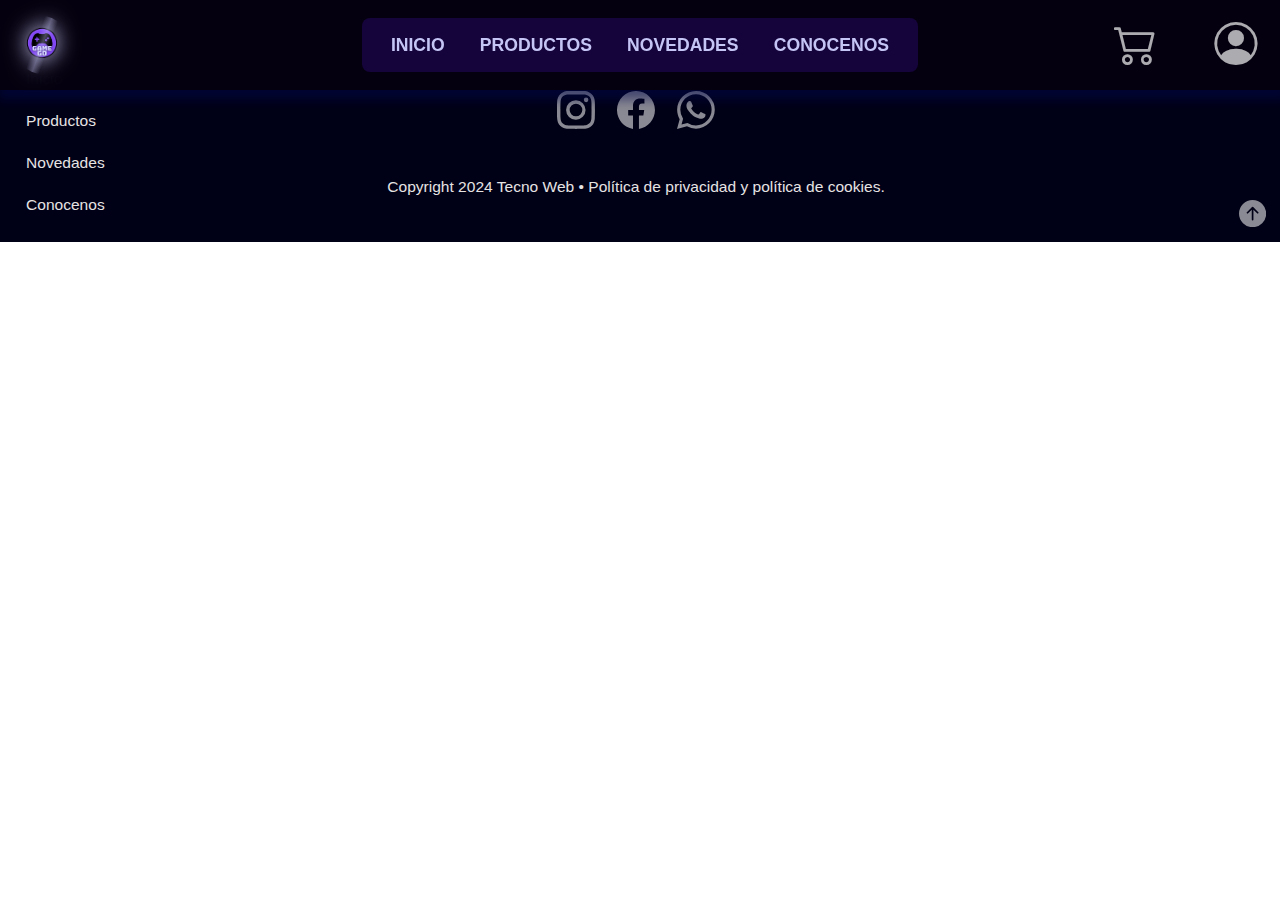
==== carrito.html @ 18188277 "Nav modificada - Footer - Y Home" ====
<!DOCTYPE html>
<html lang="en">
<head>
    <meta charset="UTF-8">
    <meta name="viewport" content="width=device-width, initial-scale=1.0">
    <title>Carrito</title>
    <link rel="shortcut icon" href="./Imagenes/logoweb.png" type="image/x-icon">
    <link rel="stylesheet" href="carrito.css">
    <link rel="stylesheet" href="https://cdn.jsdelivr.net/npm/bootstrap-icons@1.11.3/font/bootstrap-icons.min.css">
</head>
<body id="init">
    <header class="header">
        <div class="container_logo">
            <a href="index.html"><img id="logo" src="./Imagenes/logoweb.png" alt="logo"></a>
        </div>
        <input type="checkbox" id="nav-toggle" title="opciones">
        <label for="nav-toggle" class="nav-toggle-label">
            <span></span>
            <span></span>
            <span></span>
        </label>
        <nav class="header-nav">
            <ul class="header-ul">
                <li class="list-item"><a class="link" href="index.html">INICIO</a></li>
                <li class="list-item"><a class="link" href="productos.html">PRODUCTOS</a></li>
                <li class="list-item"><a class="link" href="#">NOVEDADES</a></li>
                <li class="list-item"><a class="link" href="conocenos.html">CONOCENOS</a></li>
            </ul>
        </nav>
        <div class="container-account">
            <a class="cart-nav" href="#"><i class="bi bi-cart2" id="cart"></i></a>
            <a class="login" href="demoinses.html"><i class="bi bi-person-circle" id="sesion"></i></a>
        </div>
    </header>




    <footer class="footer">
        <div class="footer-nav">
            <h2 class="footer-title">NAVEGACIÓN</h2>
            <ul class="footer-nav-list">
                <li class="footer-item"><a class="footer-item-link" href="index.html">Inicio</a></li>
                <li class="footer-item"><a class="footer-item-link" href="productos.html">Productos</a></li>
                <li class="footer-item"><a class="footer-item-link" href="#">Novedades</a></li>
                <li class="footer-item"><a class="footer-item-link" href="conocenos.html">Conocenos</a></li>
            </ul>
        </div>
        <div class="footer__contac">
            <h2 class="footer__contac-title">CONTACTANOS</h2>
            <div class="footer__container-social">
                <a href="#" class="footer__link-social">
                    <svg xmlns="http://www.w3.org/2000/svg" fill="currentColor" class="footer__social-instagram bi bi-instagram" viewBox="0 0 16 16">
                        <path class="footer__instagram" d="M8 0C5.829 0 5.556.01 4.703.048 3.85.088 3.269.222 2.76.42a3.917 3.917 0 0 0-1.417.923A3.927 3.927 0 0 0 .42 2.76C.222 3.268.087 3.85.048 4.7.01 5.555 0 5.827 0 8.001c0 2.172.01 2.444.048 3.297.04.852.174 1.433.372 1.942.205.526.478.972.923 1.417.444.445.89.719 1.416.923.51.198 1.09.333 1.942.372C5.555 15.99 5.827 16 8 16s2.444-.01 3.298-.048c.851-.04 1.434-.174 1.943-.372a3.916 3.916 0 0 0 1.416-.923c.445-.445.718-.891.923-1.417.197-.509.332-1.09.372-1.942C15.99 10.445 16 10.173 16 8s-.01-2.445-.048-3.299c-.04-.851-.175-1.433-.372-1.941a3.926 3.926 0 0 0-.923-1.417A3.911 3.911 0 0 0 13.24.42c-.51-.198-1.092-.333-1.943-.372C10.443.01 10.172 0 7.998 0h.003zm-.717 1.442h.718c2.136 0 2.389.007 3.232.046.78.035 1.204.166 1.486.275.373.145.64.319.92.599.28.28.453.546.598.92.11.281.24.705.275 1.485.039.843.047 1.096.047 3.231s-.008 2.389-.047 3.232c-.035.78-.166 1.203-.275 1.485a2.47 2.47 0 0 1-.599.919c-.28.28-.546.453-.92.598-.28.11-.704.24-1.485.276-.843.038-1.096.047-3.232.047s-2.39-.009-3.233-.047c-.78-.036-1.203-.166-1.485-.276a2.478 2.478 0 0 1-.92-.598 2.48 2.48 0 0 1-.6-.92c-.109-.281-.24-.705-.275-1.485-.038-.843-.046-1.096-.046-3.233 0-2.136.008-2.388.046-3.231.036-.78.166-1.204.276-1.486.145-.373.319-.64.599-.92.28-.28.546-.453.92-.598.282-.11.705-.24 1.485-.276.738-.034 1.024-.044 2.515-.045v.002zm4.988 1.328a.96.96 0 1 0 0 1.92.96.96 0 0 0 0-1.92zm-4.27 1.122a4.109 4.109 0 1 0 0 8.217 4.109 4.109 0 0 0 0-8.217zm0 1.441a2.667 2.667 0 1 1 0 5.334 2.667 2.667 0 0 1 0-5.334z"></path>
                    </svg>
                </a>
                <a href="#" class="footer__link-social">
                    <svg xmlns="http://www.w3.org/2000/svg" fill="currentColor" class="footer__social-facebook bi bi-facebook" viewBox="0 0 16 16">
                        <path class="footer__facebook" d="M16 8.049c0-4.446-3.582-8.05-8-8.05C3.58 0-.002 3.603-.002 8.05c0 4.017 2.926 7.347 6.75 7.951v-5.625h-2.03V8.05H6.75V6.275c0-2.017 1.195-3.131 3.022-3.131.876 0 1.791.157 1.791.157v1.98h-1.009c-.993 0-1.303.621-1.303 1.258v1.51h2.218l-.354 2.326H9.25V16c3.824-.604 6.75-3.934 6.75-7.951z"></path>
                    </svg>
                </a>
                <a href="#" class="footer__link-social">
                    <svg xmlns="http://www.w3.org/2000/svg" fill="currentColor" class="footer__social-whatsapp bi bi-whatsapp" viewBox="0 0 16 16">
                        <path class="footer__whatsapp" d="M13.601 2.326A7.854 7.854 0 0 0 7.994 0C3.627 0 .068 3.558.064 7.926c0 1.399.366 2.76 1.057 3.965L0 16l4.204-1.102a7.933 7.933 0 0 0 3.79.965h.004c4.368 0 7.926-3.558 7.93-7.93A7.898 7.898 0 0 0 13.6 2.326zM7.994 14.521a6.573 6.573 0 0 1-3.356-.92l-.24-.144-2.494.654.666-2.433-.156-.251a6.56 6.56 0 0 1-1.007-3.505c0-3.626 2.957-6.584 6.591-6.584a6.56 6.56 0 0 1 4.66 1.931 6.557 6.557 0 0 1 1.928 4.66c-.004 3.639-2.961 6.592-6.592 6.592zm3.615-4.934c-.197-.099-1.17-.578-1.353-.646-.182-.065-.315-.099-.445.099-.133.197-.513.646-.627.775-.114.133-.232.148-.43.05-.197-.1-.836-.308-1.592-.985-.59-.525-.985-1.175-1.103-1.372-.114-.198-.011-.304.088-.403.087-.088.197-.232.296-.346.1-.114.133-.198.198-.33.065-.134.034-.248-.015-.347-.05-.099-.445-1.076-.612-1.47-.16-.389-.323-.335-.445-.34-.114-.007-.247-.007-.38-.007a.729.729 0 0 0-.529.247c-.182.198-.691.677-.691 1.654 0 .977.71 1.916.81 2.049.098.133 1.394 2.132 3.383 2.992.47.205.84.326 1.129.418.475.152.904.129 1.246.08.38-.058 1.171-.48 1.338-.943.164-.464.164-.86.114-.943-.049-.084-.182-.133-.38-.232z"></path>
                    </svg>
                </a>
            </div>
            <span class="footer__copyright">Copyright 2024 Tecno Web • Política de privacidad y política de cookies.</span>
        </div>
        <div class="footer__container-button">
            <a class="footer__button" href="#init">
                <svg xmlns="http://www.w3.org/2000/svg" fill="currentColor" class="footer__button-icon bi bi-arrow-up-circle-fill" viewBox="0 0 16 16">
                    <path class="footer__icon-arrow" d="M16 8A8 8 0 1 0 0 8a8 8 0 0 0 16 0zm-7.5 3.5a.5.5 0 0 1-1 0V5.707L5.354 7.854a.5.5 0 1 1-.708-.708l3-3a.5.5 0 0 1 .708 0l3 3a.5.5 0 0 1-.708.708L8.5 5.707V11.5z"></path>
                </svg>
            </a>
        </div>
    </footer>
</body>
</html>
---- carrito.css ----
* {
    margin: 0;
    padding: 0;
    box-sizing: border-box;
    font-family: sans-serif;
    scroll-behavior: smooth;
}

.header {
    position: fixed;
    top: 0;
    left: 0;
    width: 100%;
    z-index: 10;
    padding: 1rem 0.95rem;
    display: flex;
    justify-content: space-between;
    align-items: center;
    background-color: #05000ffd;
    box-shadow: 3px 5px 10px 5px #00084b80;
}

.container_logo {
    background-color: #05000F;
    display: flex;
    justify-content: center;
    align-items: center;
}

.container_logo a {
    position: relative;
    text-decoration: none;
    overflow: hidden;
    border-radius: 50%;
    filter: drop-shadow(0px 0px 11px #c9c9f5);
}

#logo {
    border-radius: 50%;
    width: 3.377rem;
}

@keyframes gradient-animation {
    0% {
        transform: translateX(-100%);
    }

    100% {
        transform: translateX(100%);
    }
}

.container_logo a::after {
    content: "";
    position: absolute;
    top: 0;
    left: 0;
    height: 100%;
    width: 100%;
    background: linear-gradient(110deg, #ff030300 0%, #e3e3e300 40%, #c5c5f55d 50%, #e3e3e300 60%, #e3e3e300 100%);
    animation: gradient-animation 5.3s ease-in-out infinite;
}

.nav-toggle-label {
    display: flex;
    flex-direction: column;
    justify-content: center;
}

.nav-toggle-label>span {
    width: 3rem;
    margin: 3px;
    border: 4.3px solid #cfc7ff;
    box-shadow: 0px 0px 5px 0.5px #c5c5f5;
    border-radius: 20px;
}

#nav-toggle,
.container-account {
    display: none;
}

#nav-toggle:checked~.header-nav {
    display: flex;
}

.header-nav {
    display: none;
    position: absolute;
    top: 4.6rem;
    right: 0;
    z-index: 10;
    background-color: #180441e3;
    width: 10rem;
    border-radius: 0.5rem;
}

.header-ul {
    list-style: none;
    padding: 0.7rem 1.5rem;
    width: 100%;
}

.link {
    text-decoration: none;
    color: #c5c5f5;
    font-weight: 700;
    line-height: 2rem;
}

.link:hover {
    text-decoration: underline;
    text-shadow: 0px 0px 7px #b5b5f8;
}

.login {
    text-decoration: none;
    display: flex;
    justify-content: center;
    align-items: center;
}


/*Footer*/
.footer {
    display: flex;
    flex-direction: column;
    justify-content: center;
    align-self: center;
    background-color: #000017;
    color: #FFFFFF;
    padding: 0.377rem;
}

.footer__copyright {
    color: #e6e3e3;
    text-align: center;
    font-size: 0.85rem;
    margin: 1rem;
}

.footer__container-social {
    display: flex;
    justify-content: center;
    align-items: center;
    width: 100%;
}

.footer__link-social {
    text-decoration: none;
    width: max-content;
    margin: 0.75rem 0.7rem;
    display: flex;
    justify-content: center;
    align-items: center;
}

.footer__social-facebook,
.footer__social-instagram,
.footer__social-whatsapp {
    width: 1.777rem;
    color: #ffffff8a;
}

.footer__social-facebook:hover,
.footer__social-instagram:hover,
.footer__social-whatsapp:hover {
    transform: scale(1.2);
    transition: all 1s ease-in-out 0.1s;
    color: #ffffff;
}

.footer__button {
    border: 0;
    background-color: #000017;
    width: 1.7rem;
    text-decoration: none;
}

.footer__button-icon {
    width: 100%;
    color: #ffffff8a;
}

.footer__container-button {
    margin: 0 0.5rem 0.3rem 0;
    display: flex;
    justify-content: flex-end;
    align-items: center;
}

.footer__contac,
.footer-nav {
    padding: 0.625rem 1.25rem 0.625rem;
    display: flex;
    flex-direction: column;
}

.footer__contac-title,
.footer-title {
    font-size: 0.875rem;
    font-weight: bold;
    margin: 0.75rem 0;
}

.footer-nav-list {
    list-style: none;
    width: 100%;
    display: flex;
    flex-wrap: wrap;
}

.footer-item {
    margin: 0.75rem 0;
    width: 50%;
}

.footer-item-link {
    font-size: 0.875rem;
    text-decoration: none;
    color: #e6e3e3;
}

@media(min-width:768px) {

    .header-nav {
        position: static;
        left: 0;
        top: 0;
        display: flex;
        width: auto;
        margin: 0 1.7rem;
    }

    .header-ul {
        display: flex;
        flex-direction: row;
        padding: 0.7rem;
    }

    .nav-toggle-label {
        display: none;
    }

    .list-item {
        margin: 0 0.5rem;
        font-size: 1rem;
    }

    .container-account {
        display: flex;
        justify-content: space-between;
        width: 9.3987rem;
    }

    .container_logo {
        justify-content: start;
        width: 9.3987rem;
    }

    .login {
        width: 3.7rem;
    }

    .cart-nav {
        text-decoration: none;
        width: 3.7rem;
    }

    #cart,
    #sesion {
        font-size: 2.7rem;
        color: #FFFFFFAB;
    }

    #img-sesion {
        width: 3.7rem;
        filter: drop-shadow(0px 0px 10px #7e7eee);
    }

    .footer__contac-title,
    .footer-title {
        font-size: 1rem;
    }

    .footer__social-facebook,
    .footer__social-instagram,
    .footer__social-whatsapp {
        width: 2.373rem;
    }

    .footer__copyright,
    .footer-item-link {
        font-size: 0.973rem;
    }
}

@media(min-width: 1000px) {

    .footer {
        flex-direction: row;
        justify-content: space-between;
    }

    .footer-nav-list {
        flex-direction: column;
    }

    .footer__contac {
        align-items: center;
    }

    .footer__container-social {
        margin: 1.3rem 0;
    }

    .footer__container-button {
        width: 9.2044rem;
        align-items: end;
    }
}

@media(min-width: 1024px) {
    .header-nav {
        margin: 0;
    }

    .list-item {
        font-size: 1.1rem;
        margin: 0 1.1rem;
    }
}
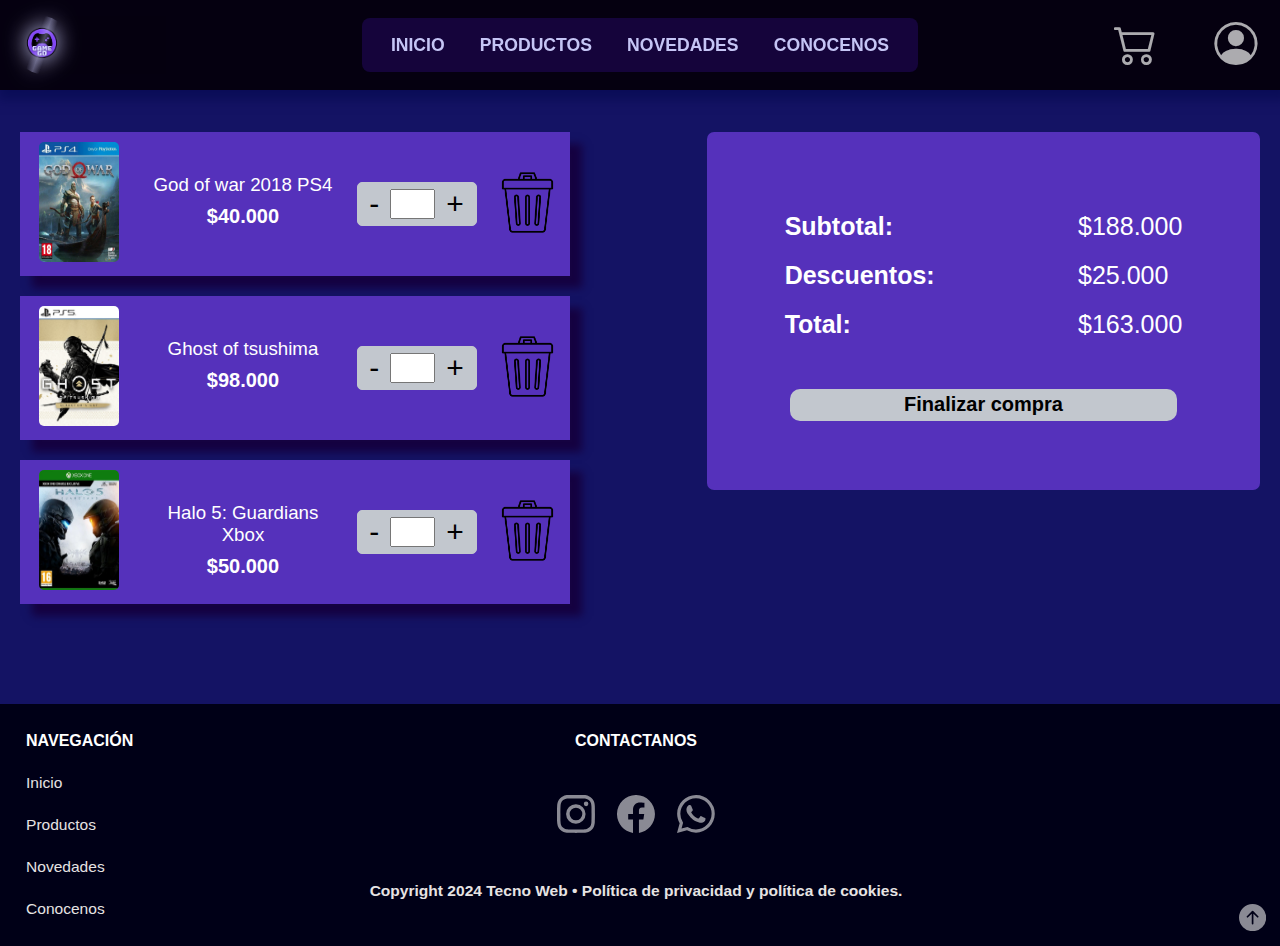
==== commit 1fd5aee2: "Agrega carrito con grid" ====
--- a/carrito.html
+++ b/carrito.html
@@ -3,9 +3,9 @@
 <head>
     <meta charset="UTF-8">
     <meta name="viewport" content="width=device-width, initial-scale=1.0">
-    <title>Carrito</title>
+    <title>TecnoWeb</title>
     <link rel="shortcut icon" href="./Imagenes/logoweb.png" type="image/x-icon">
-    <link rel="stylesheet" href="carrito.css">
+    <link rel="stylesheet" href="./css/carrito.css">
     <link rel="stylesheet" href="https://cdn.jsdelivr.net/npm/bootstrap-icons@1.11.3/font/bootstrap-icons.min.css">
 </head>
 <body id="init">
@@ -23,17 +23,95 @@
             <ul class="header-ul">
                 <li class="list-item"><a class="link" href="index.html">INICIO</a></li>
                 <li class="list-item"><a class="link" href="productos.html">PRODUCTOS</a></li>
-                <li class="list-item"><a class="link" href="#">NOVEDADES</a></li>
+                <li class="list-item"><a class="link" href="novedades.html">NOVEDADES</a></li>
                 <li class="list-item"><a class="link" href="conocenos.html">CONOCENOS</a></li>
             </ul>
         </nav>
         <div class="container-account">
-            <a class="cart-nav" href="#"><i class="bi bi-cart2" id="cart"></i></a>
+            <a class="cart-nav" href="carrito.html"><i class="bi bi-cart2" id="cart"></i></a>
             <a class="login" href="demoinses.html"><i class="bi bi-person-circle" id="sesion"></i></a>
         </div>
     </header>
 
+    <div class="container-grid">
 
+        <div class="agregados">
+            <div class="container-agregados">
+                <div class="producto">
+                    <div>
+                        <img class="images" src="./Imagenes/product1.jpeg">
+                    </div>
+                    <div class="info">
+                        <h3>God of war 2018 PS4</h3>
+                        <span>$40.000</span>
+                    </div>
+                    <div class="cantidad">
+                        <a>-</a>
+                        <input type="number">
+                        <a>+</a>
+                    </div>
+                    <div>
+                        <img class="cesta" src="./Imagenes/basura.png">
+                    </div>
+                </div>
+
+                <div class="producto">
+                    <div>
+                        <img class="images" src="./Imagenes/product2.jpg">
+                    </div>
+                    <div class="info">
+                        <h3>Ghost of tsushima</h3>
+                        <span>$98.000</span>
+                    </div>
+                    <div class="cantidad">
+                        <a>-</a>
+                        <input type="number">
+                        <a>+</a>
+                    </div>
+                    <div>
+                        <img class="cesta" src="./Imagenes/basura.png">
+                    </div>
+                </div>
+
+                <div class="producto">
+                    <div>
+                        <img class="images" src="./Imagenes/product 3.webp">
+                    </div>
+                    <div class="info">
+                        <h3>Halo 5: Guardians Xbox</h3>
+                        <span>$50.000</span>
+                    </div>
+                    <div class="cantidad">
+                        <a>-</a>
+                        <input type="number">
+                        <a>+</a>
+                    </div>
+                    <div>
+                        <img class="cesta" src="./Imagenes/basura.png">
+                    </div>
+                </div>
+            </div>
+        </div>
+
+        <div class="cuenta">
+            <div class="container-cuenta">
+                <div class="container-precios">
+                    <div class="text-cuenta">
+                        <p >Subtotal:</p>
+                        <p>Descuentos:</p>
+                        <p>Total:</p>
+                    </div>
+                    <div class="precio-final">
+                        <p>$188.000</p>
+                        <p>$25.000</p>
+                        <p>$163.000</p>
+                    </div>
+                </div>
+                <button>Finalizar compra</button>
+            </div>
+        </div>
+
+    </div>
 
 
     <footer class="footer">
@@ -42,7 +120,7 @@
             <ul class="footer-nav-list">
                 <li class="footer-item"><a class="footer-item-link" href="index.html">Inicio</a></li>
                 <li class="footer-item"><a class="footer-item-link" href="productos.html">Productos</a></li>
-                <li class="footer-item"><a class="footer-item-link" href="#">Novedades</a></li>
+                <li class="footer-item"><a class="footer-item-link" href="novedades.html">Novedades</a></li>
                 <li class="footer-item"><a class="footer-item-link" href="conocenos.html">Conocenos</a></li>
             </ul>
         </div>
--- a/css/carrito.css
+++ b/css/carrito.css
@@ -0,0 +1,594 @@
+* {
+    margin: 0;
+    padding: 0;
+    box-sizing: border-box;
+    font-family: sans-serif;
+    scroll-behavior: smooth;
+}
+
+.header {
+    position: fixed;
+    top: 0;
+    left: 0;
+    width: 100%;
+    z-index: 10;
+    padding: 1rem 0.95rem;
+    display: flex;
+    justify-content: space-between;
+    align-items: center;
+    background-color: #05000ffd;
+    box-shadow: 3px 5px 10px 5px #00084b80;
+}
+
+.container_logo {
+    background-color: #05000F;
+    display: flex;
+    justify-content: center;
+    align-items: center;
+}
+
+.container_logo a {
+    position: relative;
+    text-decoration: none;
+    overflow: hidden;
+    border-radius: 50%;
+    filter: drop-shadow(0px 0px 11px #c9c9f5);
+}
+
+#logo {
+    border-radius: 50%;
+    width: 3.377rem;
+}
+
+@keyframes gradient-animation {
+    0% {
+        transform: translateX(-100%);
+    }
+
+    100% {
+        transform: translateX(100%);
+    }
+}
+
+.container_logo a::after {
+    content: "";
+    position: absolute;
+    top: 0;
+    left: 0;
+    height: 100%;
+    width: 100%;
+    background: linear-gradient(110deg, #ff030300 0%, #e3e3e300 40%, #c5c5f55d 50%, #e3e3e300 60%, #e3e3e300 100%);
+    animation: gradient-animation 5.3s ease-in-out infinite;
+}
+
+.nav-toggle-label {
+    display: flex;
+    flex-direction: column;
+    justify-content: center;
+}
+
+.nav-toggle-label>span {
+    width: 3rem;
+    margin: 3px;
+    border: 4.3px solid #cfc7ff;
+    box-shadow: 0px 0px 5px 0.5px #c5c5f5;
+    border-radius: 20px;
+}
+
+#nav-toggle,
+.container-account {
+    display: none;
+}
+
+#nav-toggle:checked~.header-nav {
+    display: flex;
+}
+
+.header-nav {
+    display: none;
+    position: absolute;
+    top: 4.6rem;
+    right: 0;
+    z-index: 10;
+    background-color: #180441e3;
+    width: 10rem;
+    border-radius: 0.5rem;
+}
+
+.header-ul {
+    list-style: none;
+    padding: 0.7rem 1.5rem;
+    width: 100%;
+}
+
+.link {
+    text-decoration: none;
+    color: #c5c5f5;
+    font-weight: 700;
+    line-height: 2rem;
+}
+
+.link:hover {
+    text-decoration: underline;
+    text-shadow: 0px 0px 7px #b5b5f8;
+}
+
+.login {
+    text-decoration: none;
+    display: flex;
+    justify-content: center;
+    align-items: center;
+}
+
+/*Footer*/
+.footer {
+    display: flex;
+    flex-direction: column;
+    justify-content: center;
+    align-self: center;
+    background-color: #000017;
+    color: #FFFFFF;
+    padding: 0.377rem;
+}
+
+.footer__copyright {
+    color: #e6e3e3;
+    text-align: center;
+    font-size: 0.85rem;
+    margin: 1rem;
+}
+
+.footer__container-social {
+    display: flex;
+    justify-content: center;
+    align-items: center;
+    width: 100%;
+}
+
+.footer__link-social {
+    text-decoration: none;
+    width: max-content;
+    margin: 0.75rem 0.7rem;
+    display: flex;
+    justify-content: center;
+    align-items: center;
+}
+
+.footer__social-facebook,
+.footer__social-instagram,
+.footer__social-whatsapp {
+    width: 1.777rem;
+    color: #ffffff8a;
+}
+
+.footer__social-facebook:hover,
+.footer__social-instagram:hover,
+.footer__social-whatsapp:hover {
+    transform: scale(1.2);
+    transition: all 1s ease-in-out 0.1s;
+    color: #ffffff;
+}
+
+.footer__button {
+    border: 0;
+    background-color: #000017;
+    width: 1.7rem;
+    text-decoration: none;
+}
+
+.footer__button-icon {
+    width: 100%;
+    color: #ffffff8a;
+}
+
+.footer__container-button {
+    margin: 0 0.5rem 0.3rem 0;
+    display: flex;
+    justify-content: flex-end;
+    align-items: center;
+}
+
+.footer__contac,
+.footer-nav {
+    padding: 0.625rem 1.25rem 0.625rem;
+    display: flex;
+    flex-direction: column;
+}
+
+.footer__contac-title,
+.footer-title {
+    font-size: 0.875rem;
+    font-weight: bold;
+    margin: 0.75rem 0;
+}
+
+.footer-nav-list {
+    list-style: none;
+    width: 100%;
+    display: flex;
+    flex-wrap: wrap;
+}
+
+.footer-item {
+    margin: 0.75rem 0;
+    width: 50%;
+}
+
+.footer-item-link {
+    font-size: 0.875rem;
+    text-decoration: none;
+    color: #e6e3e3;
+}
+
+@media(min-width:768px) {
+
+    .header-nav {
+        position: static;
+        left: 0;
+        top: 0;
+        display: flex;
+        width: auto;
+        margin: 0 1.7rem;
+    }
+
+    .header-ul {
+        display: flex;
+        flex-direction: row;
+        padding: 0.7rem;
+    }
+
+    .nav-toggle-label {
+        display: none;
+    }
+
+    .list-item {
+        margin: 0 0.5rem;
+        font-size: 1rem;
+    }
+
+    .container-account {
+        display: flex;
+        justify-content: space-between;
+        width: 9.3987rem;
+    }
+
+    .container_logo {
+        justify-content: start;
+        width: 9.3987rem;
+    }
+
+    .login {
+        width: 3.7rem;
+    }
+
+    .cart-nav {
+        text-decoration: none;
+        width: 3.7rem;
+    }
+
+    #cart,
+    #sesion {
+        font-size: 2.7rem;
+        color: #FFFFFFAB;
+    }
+
+    #img-sesion {
+        width: 3.7rem;
+        filter: drop-shadow(0px 0px 10px #7e7eee);
+    }
+
+    .main__container1,
+    .main__container2 {
+        padding: 3rem;
+    }
+
+    .main__container-oferts,
+    .main__container-categories {
+        padding: 2.3rem 0rem;
+        flex-flow: row wrap;
+        justify-content: center;
+        gap: 3rem;
+    }
+
+    .main__ofert,
+    .main__category {
+        width: 40%;
+        max-width: 25.3rem;
+    }
+
+    .main__oferts,
+    .main__categories {
+        justify-content: start;
+    }
+
+    .main__categories-title,
+    .main__oferts-title {
+        font-size: 2rem;
+    }
+
+    .main__title {
+        font-size: 3rem;
+    }
+
+    .footer__contac-title,
+    .footer-title {
+        font-size: 1rem;
+    }
+
+    .footer__social-facebook,
+    .footer__social-instagram,
+    .footer__social-whatsapp {
+        width: 2.373rem;
+    }
+
+    .footer__copyright,
+    .footer-item-link {
+        font-size: 0.973rem;
+    }
+}
+
+@media(min-width: 1000px) {
+
+    .main__ofert,
+    .main__category {
+        height: 13rem;
+    }
+
+    .main__container1,
+    .main__container2 {
+        padding: 3.3rem;
+    }
+
+    .main__container-oferts,
+    .main__container-categories {
+        padding: 3.3rem;
+    }
+
+    .footer {
+        flex-direction: row;
+        justify-content: space-between;
+    }
+
+    .footer-nav-list {
+        flex-direction: column;
+    }
+
+    .footer__contac {
+        align-items: center;
+    }
+
+    .footer__container-social {
+        margin: 1.3rem 0;
+    }
+
+    .footer__container-button {
+        width: 9.2044rem;
+        align-items: end;
+    }
+}
+
+@media(min-width: 1024px) {
+    .header-nav {
+        margin: 0;
+    }
+
+    .list-item {
+        font-size: 1.1rem;
+        margin: 0 1.1rem;
+    }
+}
+
+
+/*Sección carrito*/
+body{
+    background-color: #141364;
+    color: white;
+}
+.container-grid{
+    display: grid;
+    grid-template-columns: repeat(5,auto);
+    grid-template-rows: repeat(3,auto);
+    width: 100%;
+    padding-bottom: 5rem;
+    padding-top: 7rem;
+}
+.agregados{
+    grid-column: 1 / span 3;
+    grid-row: 1 / span 3;
+}
+.producto{
+    background-color: #5531BB;
+    display: flex;
+    justify-content: space-around;
+    align-items: center;
+    text-align: center;
+    box-shadow: 12px 12px 8px #150241;
+}
+.cuenta{
+    grid-column: 4 / span 5;
+    grid-row: 1 / span 3;
+}
+.images{
+    width: 100px;
+    height: 140px;
+    padding: 10px;
+    border-radius: 15px;
+}
+.container-cuenta{
+    background-color: #5531BB;
+    border-radius: 7px;
+    margin: 20px;
+    display: flex;
+    flex-direction: column;
+    justify-content: center;
+    align-items:center;
+    height: 70%;
+}
+.container-precios{
+    display: flex;
+    flex-direction: row;
+    width: 100%;
+    justify-content: space-around;
+    padding: 0 6px 20px;
+}
+.text-cuenta,.precio-final{
+    font-size: 25px;
+}
+.text-cuenta{
+    font-weight: bold;
+}
+.container-agregados{
+    width: 80%;
+    height: 90%;
+    display: flex;
+    flex-direction: column;
+    gap: 20px;
+    margin: 20px;
+}
+.cesta{
+    width: 65px;
+    height: 65px;
+}
+input{
+    width: 45px;
+    height: 30px;
+    margin: 6px;
+    text-align: center;
+}
+.cantidad{
+    background-color: #C2C7CE;
+    border: 1px solid #C2C7CE ;
+    border-radius: 5px;
+    color: black;
+    font-size: 30px;
+    display: flex;
+    align-items: center;
+    justify-content: center;
+    gap: 5px;
+    width: 120px;
+    
+}
+.info{
+    width: 190px;
+    height: 60px;
+}
+h3{
+    padding: 0 0 9px 0;
+    font-weight: normal;
+}
+span{
+    font-size: 20px;
+    font-weight: bold;
+}
+p{
+    padding: 10px 0;
+}
+button{
+    display: block;
+    width: 70%;
+    height: 9%;
+    background-color: #C2C7CE;
+    border-radius: 10px;
+    color: black;
+    text-align: center;
+    font-size: 20px;
+    font-weight: bold;
+    border: none;
+    margin-top: 20px;
+}
+button:active{
+    background-color: #000017;
+    box-shadow: 0 0 10px rgba(0, 0, 0, 0.5);
+    color: #C2C7CE;
+}
+
+@media (max-width: 1200px) {
+    .container-grid {
+        grid-template-columns: 1fr;
+        grid-template-rows: auto auto;
+    }
+
+    .agregados {
+        grid-column: 1 / span 1;
+        grid-row: 1 / span 1;
+    }
+
+    .cuenta {
+        grid-column: 1 / span 1;
+        grid-row: 2 / span 1;
+    }
+
+    .container-agregados, .container-cuenta {
+        width: 100%;
+    }
+    .container-cuenta{
+        height: 270px;
+        width: 95%;
+    }
+
+    .container-precios{
+        padding: 20px 0;
+    }
+
+    button{
+        width: 30%;
+        height: 20%;
+        margin-bottom: 25px;
+    }
+
+    h3,span{
+        font-size:28px;
+    }
+
+    .info{
+        width: 350px;
+    }
+
+    .producto{
+        width: 95%;
+    }
+}
+
+@media (max-width: 768px) {
+    h3,span{
+        font-size: 23px;
+    }
+    
+    .info{
+        width: 190px;
+        height: 75px;
+        margin: 5px 0;
+        align-content: center;
+    }
+    .cantidad {
+        width: auto;
+        margin: 10px 0;
+    }
+    .producto{
+        height: 140px;
+    }
+    .images {
+        width: 110px;
+        height: auto;
+    }
+}
+
+@media (max-width: 576px) {
+    h3,span{
+        font-size: 22px;
+    }
+
+    .text-cuenta, .precio-final {
+        font-size: 24px;
+    }
+
+    button {
+        width: 90%;
+        font-size: 22px;
+    }
+    .cesta{
+        width: 55px;
+        height: 55px;
+    }
+
+}
